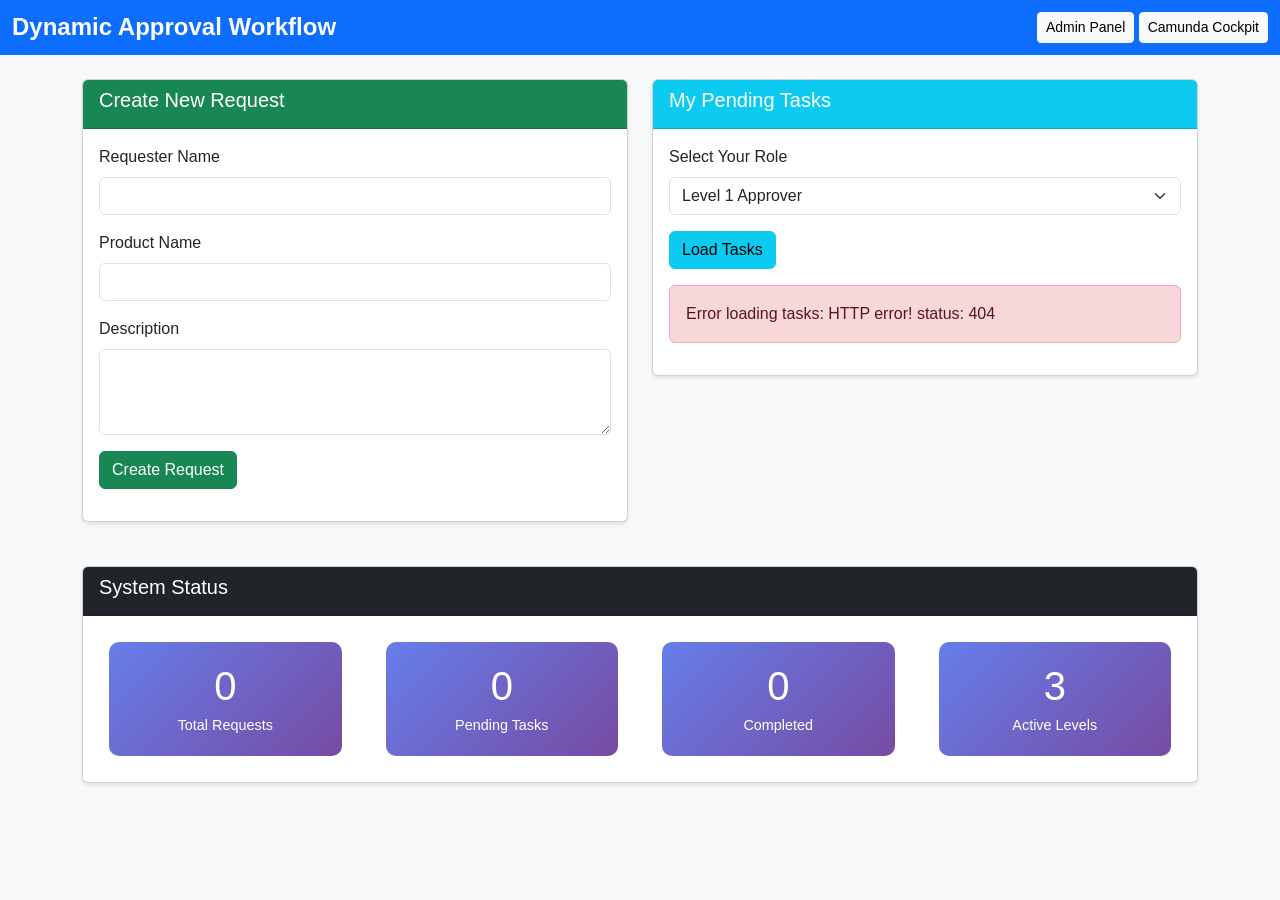
==== src/main/resources/static/index.html @ 206ed5e5 "Initial commit: Dynamic multi-level approval workflow engine with Camunda BPM" ====
<!DOCTYPE html>
<html lang="en">
<head>
    <meta charset="UTF-8">
    <meta name="viewport" content="width=device-width, initial-scale=1.0">
    <meta http-equiv="Cache-Control" content="no-cache, no-store, must-revalidate">
    <meta http-equiv="Pragma" content="no-cache">
    <meta http-equiv="Expires" content="0">
    <title>Dynamic Workflow Engine</title>
    <link href="https://cdn.jsdelivr.net/npm/bootstrap@5.3.0/dist/css/bootstrap.min.css" rel="stylesheet">
    <link rel="stylesheet" href="styles.css">
</head>
<body>
    <nav class="navbar navbar-dark bg-primary">
        <div class="container-fluid">
            <span class="navbar-brand mb-0 h1">Dynamic Approval Workflow</span>
            <div>
                <a href="admin.html" class="btn btn-light btn-sm">Admin Panel</a>
                <a href="/camunda" target="_blank" class="btn btn-light btn-sm">Camunda Cockpit</a>
            </div>
        </div>
    </nav>

    <div class="container mt-4">
        <div class="row">
            <!-- Create Request Section -->
            <div class="col-md-6">
                <div class="card">
                    <div class="card-header bg-success text-white">
                        <h5>Create New Request</h5>
                    </div>
                    <div class="card-body">
                        <form id="createRequestForm">
                            <div class="mb-3">
                                <label class="form-label">Requester Name</label>
                                <input type="text" class="form-control" id="requester" required>
                            </div>
                            <div class="mb-3">
                                <label class="form-label">Product Name</label>
                                <input type="text" class="form-control" id="productName" required>
                            </div>
                            <div class="mb-3">
                                <label class="form-label">Description</label>
                                <textarea class="form-control" id="description" rows="3"></textarea>
                            </div>
                            <button type="submit" class="btn btn-success">Create Request</button>
                        </form>
                        <div id="createResult" class="mt-3"></div>
                    </div>
                </div>
            </div>

            <!-- Pending Tasks Section -->
            <div class="col-md-6">
                <div class="card">
                    <div class="card-header bg-info text-white">
                        <h5>My Pending Tasks</h5>
                    </div>
                    <div class="card-body">
                        <div class="mb-3">
                            <label class="form-label">Select Your Role</label>
                            <select class="form-select" id="roleSelect">
                                <option value="">Loading levels...</option>
                            </select>
                        </div>
                        <button class="btn btn-info" onclick="loadTasks()">Load Tasks</button>
                        <div id="tasksList" class="mt-3"></div>
                    </div>
                </div>
            </div>
        </div>

        <!-- Task Details Modal -->
        <div class="modal fade" id="taskModal" tabindex="-1">
            <div class="modal-dialog">
                <div class="modal-content">
                    <div class="modal-header">
                        <h5 class="modal-title">Task Details</h5>
                        <button type="button" class="btn-close" data-bs-dismiss="modal"></button>
                    </div>
                    <div class="modal-body">
                        <div id="taskDetails"></div>
                        <hr>
                        <div class="mb-3">
                            <label class="form-label">Comments</label>
                            <textarea class="form-control" id="taskComments" rows="3"></textarea>
                        </div>
                        <div class="mb-3">
                            <label class="form-label">Action</label>
                            <select class="form-select" id="taskDecision">
                                <option value="APPROVE">Approve</option>
                                <option value="REJECT">Reject (Send to Level 1 for review)</option>
                                <option value="QUERY">Raise Query (Ask Level 1 a question)</option>
                            </select>
                        </div>
                        <div id="querySection" style="display: none;">
                            <div class="mb-3">
                                <label class="form-label">Query Text</label>
                                <textarea class="form-control" id="queryText" rows="3" placeholder="Enter your question..."></textarea>
                            </div>
                        </div>
                    </div>
                    <div class="modal-footer">
                        <button type="button" class="btn btn-secondary" data-bs-dismiss="modal">Close</button>
                        <button type="button" class="btn btn-primary" onclick="submitDecision()">Submit</button>
                    </div>
                </div>
            </div>
        </div>

        <!-- Statistics Section -->
        <div class="row mt-4">
            <div class="col-md-12">
                <div class="card">
                    <div class="card-header bg-dark text-white">
                        <h5>System Status</h5>
                    </div>
                    <div class="card-body">
                        <div class="row text-center">
                            <div class="col-md-3">
                                <div class="stat-box">
                                    <h3 id="totalRequests">0</h3>
                                    <p>Total Requests</p>
                                </div>
                            </div>
                            <div class="col-md-3">
                                <div class="stat-box">
                                    <h3 id="pendingTasks">0</h3>
                                    <p>Pending Tasks</p>
                                </div>
                            </div>
                            <div class="col-md-3">
                                <div class="stat-box">
                                    <h3 id="completedRequests">0</h3>
                                    <p>Completed</p>
                                </div>
                            </div>
                            <div class="col-md-3">
                                <div class="stat-box">
                                    <h3 id="activeLevels">3</h3>
                                    <p>Active Levels</p>
                                </div>
                            </div>
                        </div>
                    </div>
                </div>
            </div>
        </div>
    </div>

    <script src="https://cdn.jsdelivr.net/npm/bootstrap@5.3.0/dist/js/bootstrap.bundle.min.js"></script>
    <script src="app.js?v=20260216235909"></script>
</body>
</html>
---- src/main/resources/static/styles.css ----
body {
    background-color: #f8f9fa;
    font-family: 'Segoe UI', Tahoma, Geneva, Verdana, sans-serif;
}

.card {
    box-shadow: 0 2px 4px rgba(0,0,0,0.1);
    margin-bottom: 20px;
}

.stat-box {
    padding: 20px;
    background: linear-gradient(135deg, #667eea 0%, #764ba2 100%);
    color: white;
    border-radius: 10px;
    margin: 10px;
}

.stat-box h3 {
    font-size: 2.5rem;
    margin: 0;
}

.stat-box p {
    margin: 5px 0 0 0;
    font-size: 0.9rem;
}

.task-item {
    border: 1px solid #dee2e6;
    border-radius: 5px;
    padding: 15px;
    margin-bottom: 10px;
    background: white;
    transition: all 0.3s;
}

.task-item:hover {
    box-shadow: 0 4px 8px rgba(0,0,0,0.1);
    transform: translateY(-2px);
}

.level-item {
    border-left: 4px solid #007bff;
    padding: 15px;
    margin-bottom: 10px;
    background: white;
    border-radius: 5px;
}

.level-item.disabled {
    border-left-color: #dc3545;
    opacity: 0.6;
}

.level-badge {
    display: inline-block;
    padding: 5px 10px;
    border-radius: 20px;
    font-size: 0.85rem;
    margin-right: 5px;
}

.workflow-diagram {
    padding: 20px;
    background: white;
    border-radius: 5px;
    min-height: 200px;
}

.flow-node {
    display: inline-block;
    padding: 15px 25px;
    background: linear-gradient(135deg, #667eea 0%, #764ba2 100%);
    color: white;
    border-radius: 10px;
    margin: 10px;
    font-weight: bold;
    box-shadow: 0 2px 4px rgba(0,0,0,0.2);
}

.flow-arrow {
    display: inline-block;
    margin: 0 10px;
    font-size: 1.5rem;
    color: #667eea;
}

.alert-success-custom {
    background-color: #d4edda;
    border-color: #c3e6cb;
    color: #155724;
    padding: 10px;
    border-radius: 5px;
    margin-top: 10px;
}

.alert-danger-custom {
    background-color: #f8d7da;
    border-color: #f5c6cb;
    color: #721c24;
    padding: 10px;
    border-radius: 5px;
    margin-top: 10px;
}

.btn-action {
    margin: 2px;
}

pre {
    font-size: 0.85rem;
}

.navbar-brand {
    font-size: 1.5rem;
    font-weight: bold;
}

@media (max-width: 768px) {
    .stat-box {
        margin: 5px 0;
    }
    
    .flow-node {
        display: block;
        margin: 10px 0;
    }
    
    .flow-arrow {
        display: block;
        transform: rotate(90deg);
    }
}
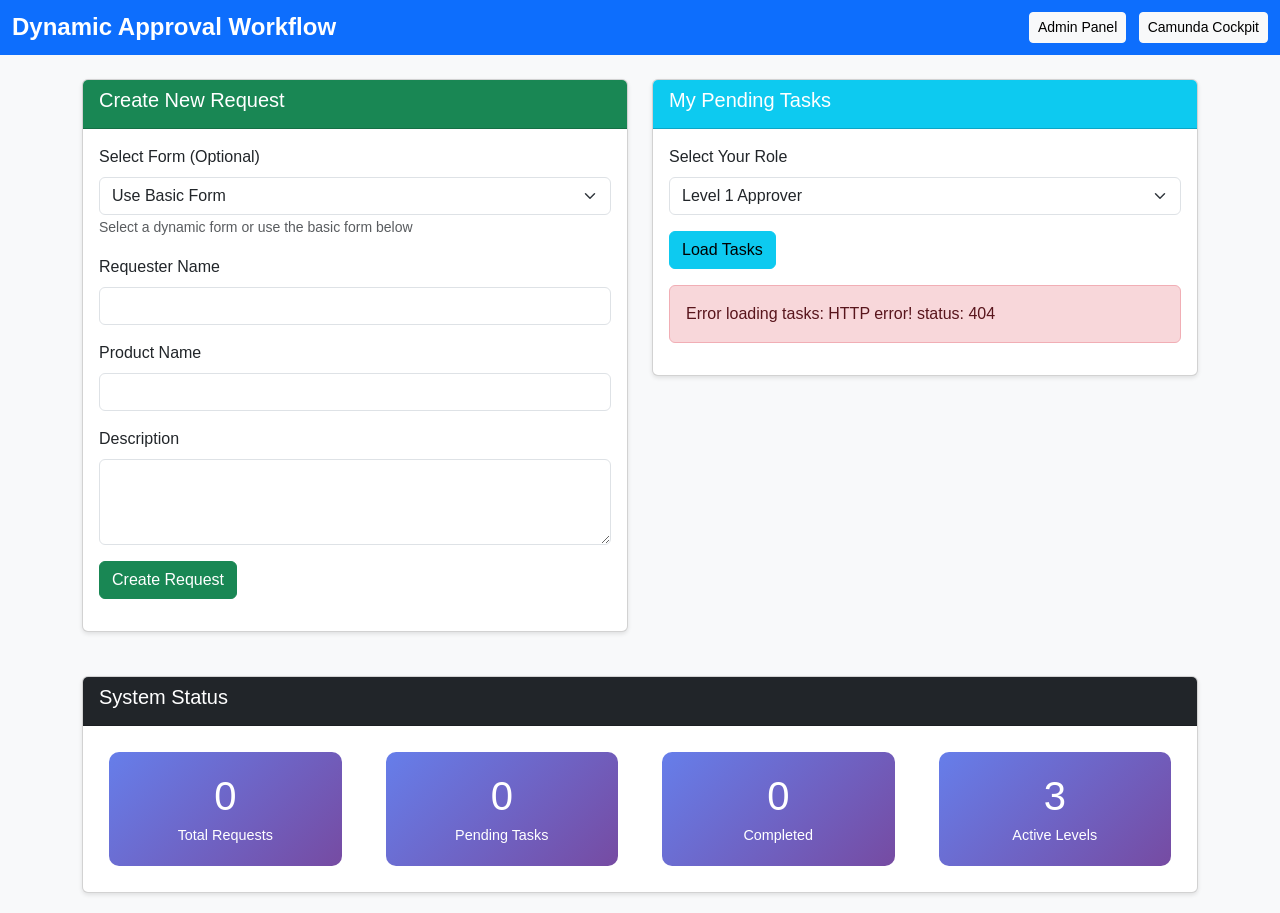
==== commit 56cc1ab1: "feat: Add dynamic forms system with RBAC auto-sync and comprehensive workflow management - Implement" ====
--- a/src/main/resources/static/index.html
+++ b/src/main/resources/static/index.html
@@ -15,7 +15,7 @@
         <div class="container-fluid">
             <span class="navbar-brand mb-0 h1">Dynamic Approval Workflow</span>
             <div>
-                <a href="admin.html" class="btn btn-light btn-sm">Admin Panel</a>
+                <a href="admin.html" class="btn btn-light btn-sm me-2">Admin Panel</a>
                 <a href="/camunda" target="_blank" class="btn btn-light btn-sm">Camunda Cockpit</a>
             </div>
         </div>
@@ -32,17 +32,30 @@
                     <div class="card-body">
                         <form id="createRequestForm">
                             <div class="mb-3">
-                                <label class="form-label">Requester Name</label>
-                                <input type="text" class="form-control" id="requester" required>
+                                <label class="form-label">Select Form (Optional)</label>
+                                <select class="form-select" id="formSelect">
+                                    <option value="">Use Basic Form</option>
+                                </select>
+                                <small class="text-muted">Select a dynamic form or use the basic form below</small>
                             </div>
-                            <div class="mb-3">
-                                <label class="form-label">Product Name</label>
-                                <input type="text" class="form-control" id="productName" required>
+                            
+                            <div id="basicFormFields">
+                                <div class="mb-3">
+                                    <label class="form-label">Requester Name</label>
+                                    <input type="text" class="form-control" id="requester">
+                                </div>
+                                <div class="mb-3">
+                                    <label class="form-label">Product Name</label>
+                                    <input type="text" class="form-control" id="productName">
+                                </div>
+                                <div class="mb-3">
+                                    <label class="form-label">Description</label>
+                                    <textarea class="form-control" id="description" rows="3"></textarea>
+                                </div>
                             </div>
-                            <div class="mb-3">
-                                <label class="form-label">Description</label>
-                                <textarea class="form-control" id="description" rows="3"></textarea>
-                            </div>
+                            
+                            <div id="dynamicFormFields"></div>
+                            
                             <button type="submit" class="btn btn-success">Create Request</button>
                         </form>
                         <div id="createResult" class="mt-3"></div>
@@ -72,7 +85,7 @@
 
         <!-- Task Details Modal -->
         <div class="modal fade" id="taskModal" tabindex="-1">
-            <div class="modal-dialog">
+            <div class="modal-dialog modal-lg">
                 <div class="modal-content">
                     <div class="modal-header">
                         <h5 class="modal-title">Task Details</h5>
@@ -80,6 +93,7 @@
                     </div>
                     <div class="modal-body">
                         <div id="taskDetails"></div>
+                        <div id="taskFormFields"></div>
                         <hr>
                         <div class="mb-3">
                             <label class="form-label">Comments</label>
@@ -149,6 +163,6 @@
     </div>
 
     <script src="https://cdn.jsdelivr.net/npm/bootstrap@5.3.0/dist/js/bootstrap.bundle.min.js"></script>
-    <script src="app.js?v=20260216235909"></script>
+    <script src="app.js?v=20260217005000"></script>
 </body>
 </html>
